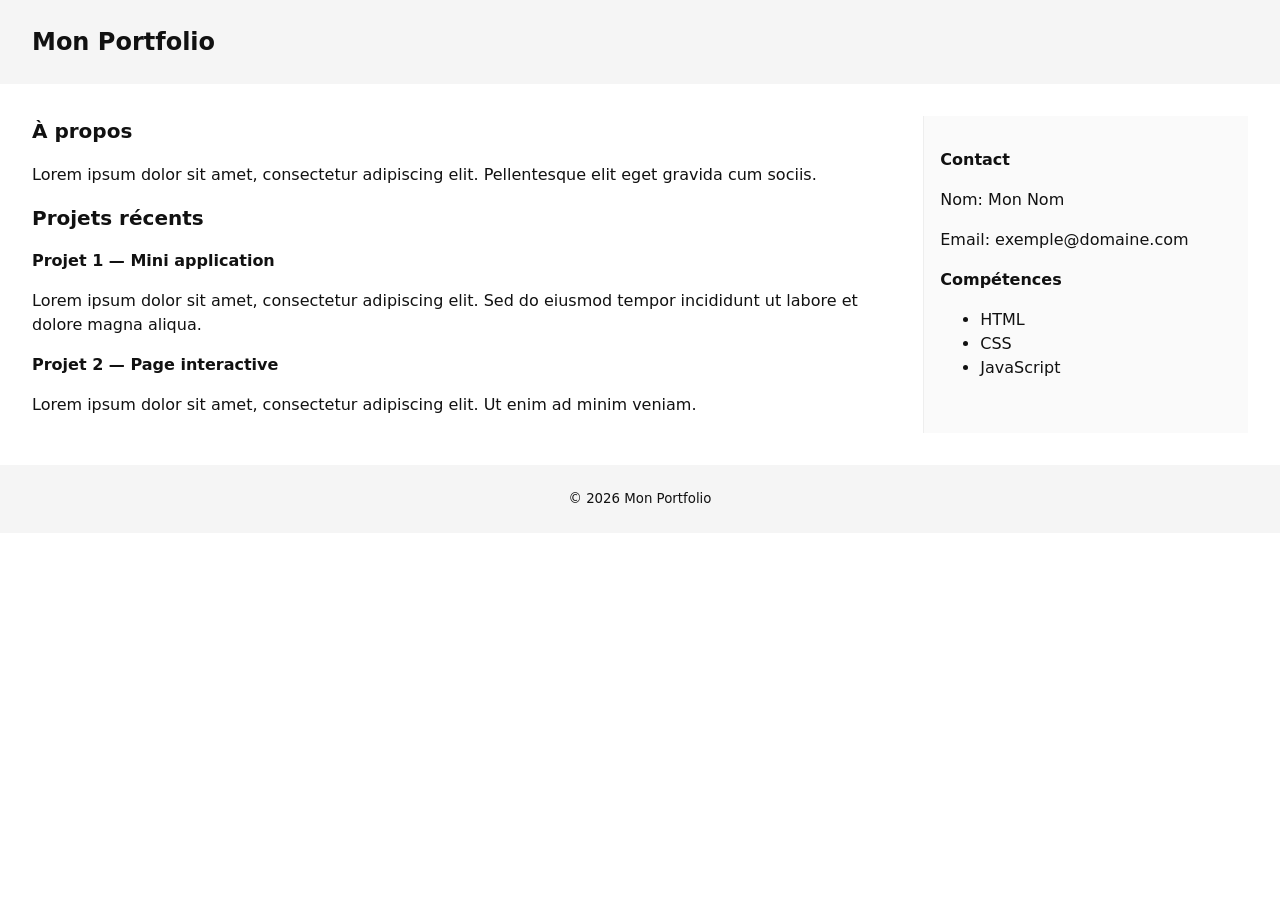
==== 07-js_html_css_dom/portfolio.html @ 59c32a58 "Resolution 06, 07" ====
<!doctype html>
<html lang="fr">
  <head>
    <meta charset="utf-8" />
    <meta name="viewport" content="width=device-width,initial-scale=1" />
    <title>Portfolio — Projet</title>
    <!-- Feuille de style minimale -->
    <link rel="stylesheet" href="portfolio.css" />
  </head>
  <body>
    <!-- En-tête du site -->
    <header>
      <h1>Mon Portfolio</h1>
    </header>

    <!-- Contenu principal: colonne principale (75%) + sidebar (25%) -->
    <main class="container">
      <section class="content">
        <h2>À propos</h2>
        <p>
          Lorem ipsum dolor sit amet, consectetur adipiscing elit. Pellentesque
          elit eget gravida cum sociis.
        </p>

        <h2>Projets récents</h2>
        <article>
          <h3>Projet 1 — Mini application</h3>
          <p>
            Lorem ipsum dolor sit amet, consectetur adipiscing elit. Sed do
            eiusmod tempor incididunt ut labore et dolore magna aliqua.
          </p>
        </article>

        <article>
          <h3>Projet 2 — Page interactive</h3>
          <p>
            Lorem ipsum dolor sit amet, consectetur adipiscing elit. Ut enim ad
            minim veniam.
          </p>
        </article>
      </section>

      <aside class="sidebar">
        <h3>Contact</h3>
        <p>Nom: Mon Nom</p>
        <p>Email: exemple@domaine.com</p>

        <h3>Compétences</h3>
        <ul>
          <li>HTML</li>
          <li>CSS</li>
          <li>JavaScript</li>
        </ul>
      </aside>
    </main>

    <!-- Pied de page -->
    <footer>
      <small>© <span id="year"></span> Mon Portfolio</small>
    </footer>

    <!-- Petit script pour afficher l'année courante -->
    <script>
      document.getElementById("year").textContent = new Date().getFullYear();
    </script>
  </body>
</html>
---- 07-js_html_css_dom/portfolio.css ----
/* Base: définir taille de police en rem (ici 1rem = 16px) */
html {
  font-size: 16px;
}

/* Styles globaux minimaux: fond clair, texte foncé */
body {
  margin: 0;
  font-family:
    system-ui,
    -apple-system,
    "Segoe UI",
    Roboto,
    "Helvetica Neue",
    Arial,
    sans-serif;
  background: #ffffff; /* fond clair */
  color: #111111; /* texte foncé */
  line-height: 1.5;
  font-size: 1rem; /* utiliser rem pour les tailles relatives */
}

/* En-tête et pied de page */
header,
footer {
  background: #f5f5f5;
  padding: 1.5rem 2rem;
}
header h1 {
  margin: 0;
  font-size: 1.5rem;
}

/* Conteneur principal: layout simple avec flexbox (75% / 25%) */
.container {
  display: flex;
  gap: 1rem;
  padding: 2rem;
  max-width: 90rem;
  margin: 0 auto;
  box-sizing: border-box;
}
.content {
  flex: 3; /* approx. 75% */
}
.sidebar {
  flex: 1; /* approx. 25% */
  background: #fafafa;
  padding: 1rem;
  border-left: 1px solid #eee;
}

/* Typographie minimale */
h2 {
  font-size: 1.25rem;
  margin-top: 0;
}
h3 {
  font-size: 1rem;
  margin-bottom: 0.5rem;
}

/* Responsive: empiler les colonnes sur petits écrans */
@media (max-width: 720px) {
  .container {
    flex-direction: column;
  }
  .sidebar {
    border-left: none;
    border-top: 1px solid #eee;
  }
}

/* Pied de page centré */
footer small {
  display: block;
  text-align: center;
}
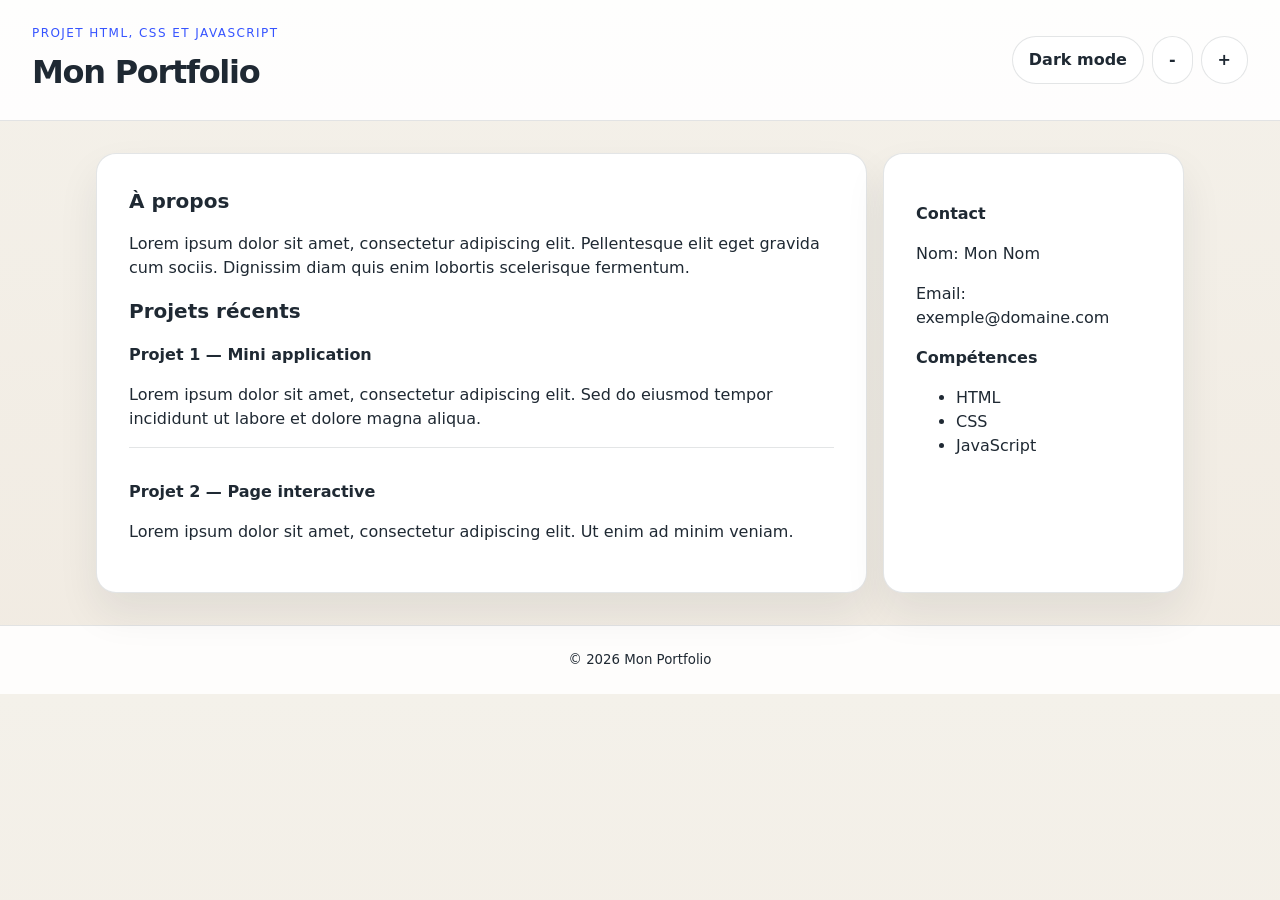
==== commit 2a56a940: "Complete portfolio mini project" ====
--- a/07-js_html_css_dom/portfolio.html
+++ b/07-js_html_css_dom/portfolio.html
@@ -4,22 +4,41 @@
     <meta charset="utf-8" />
     <meta name="viewport" content="width=device-width,initial-scale=1" />
     <title>Portfolio — Projet</title>
-    <!-- Feuille de style minimale -->
     <link rel="stylesheet" href="portfolio.css" />
   </head>
   <body>
-    <!-- En-tête du site -->
     <header>
-      <h1>Mon Portfolio</h1>
+      <div>
+        <p class="eyebrow">Projet HTML, CSS et JavaScript</p>
+        <h1>Mon Portfolio</h1>
+      </div>
+
+      <div class="controls" aria-label="Contrôles d'affichage">
+        <button type="button" id="theme-toggle">Dark mode</button>
+        <button
+          type="button"
+          id="text-smaller"
+          aria-label="Réduire la taille du texte"
+        >
+          -
+        </button>
+        <button
+          type="button"
+          id="text-larger"
+          aria-label="Augmenter la taille du texte"
+        >
+          +
+        </button>
+      </div>
     </header>
 
-    <!-- Contenu principal: colonne principale (75%) + sidebar (25%) -->
     <main class="container">
-      <section class="content">
+      <section class="content panel">
         <h2>À propos</h2>
         <p>
           Lorem ipsum dolor sit amet, consectetur adipiscing elit. Pellentesque
-          elit eget gravida cum sociis.
+          elit eget gravida cum sociis. Dignissim diam quis enim lobortis
+          scelerisque fermentum.
         </p>
 
         <h2>Projets récents</h2>
@@ -40,7 +59,7 @@
         </article>
       </section>
 
-      <aside class="sidebar">
+      <aside class="sidebar panel">
         <h3>Contact</h3>
         <p>Nom: Mon Nom</p>
         <p>Email: exemple@domaine.com</p>
@@ -54,14 +73,10 @@
       </aside>
     </main>
 
-    <!-- Pied de page -->
     <footer>
       <small>© <span id="year"></span> Mon Portfolio</small>
     </footer>
 
-    <!-- Petit script pour afficher l'année courante -->
-    <script>
-      document.getElementById("year").textContent = new Date().getFullYear();
-    </script>
+    <script src="portfolio.js"></script>
   </body>
 </html>
--- a/07-js_html_css_dom/portfolio.css
+++ b/07-js_html_css_dom/portfolio.css
@@ -1,78 +1,168 @@
-/* Base: définir taille de police en rem (ici 1rem = 16px) */
 html {
   font-size: 16px;
+  --base-bg: #f4f1ea;
+  --base-text: #1f2933;
+  --surface: #ffffff;
+  --surface-alt: #f1ebe2;
+  --border: rgba(31, 41, 51, 0.12);
+  --accent: #3654ff;
+  --shadow: 0 1.25rem 2.5rem rgba(24, 34, 48, 0.08);
 }
 
-/* Styles globaux minimaux: fond clair, texte foncé */
+body[data-theme="dark"] {
+  --base-bg: #0f1720;
+  --base-text: #e6edf3;
+  --surface: #18212d;
+  --surface-alt: #121a24;
+  --border: rgba(230, 237, 243, 0.12);
+  --accent: #8ab4ff;
+  --shadow: 0 1.25rem 2.5rem rgba(0, 0, 0, 0.35);
+}
+
 body {
   margin: 0;
   font-family:
+    "Segoe UI",
     system-ui,
     -apple-system,
-    "Segoe UI",
-    Roboto,
-    "Helvetica Neue",
-    Arial,
     sans-serif;
-  background: #ffffff; /* fond clair */
-  color: #111111; /* texte foncé */
+  background: linear-gradient(
+    180deg,
+    var(--base-bg) 0%,
+    var(--surface-alt) 100%
+  );
+  color: var(--base-text);
   line-height: 1.5;
-  font-size: 1rem; /* utiliser rem pour les tailles relatives */
+  font-size: 1rem;
 }
 
-/* En-tête et pied de page */
 header,
 footer {
-  background: #f5f5f5;
+  background: color-mix(in srgb, var(--surface) 90%, transparent);
+  border-bottom: 1px solid var(--border);
   padding: 1.5rem 2rem;
 }
+
+header {
+  display: flex;
+  justify-content: space-between;
+  align-items: center;
+  gap: 1rem;
+}
+
 header h1 {
   margin: 0;
-  font-size: 1.5rem;
+  font-size: 2rem;
+  letter-spacing: -0.04em;
 }
 
-/* Conteneur principal: layout simple avec flexbox (75% / 25%) */
+.eyebrow {
+  margin: 0 0 0.35rem;
+  text-transform: uppercase;
+  letter-spacing: 0.12em;
+  font-size: 0.75rem;
+  color: var(--accent);
+}
+
+.controls {
+  display: flex;
+  gap: 0.5rem;
+  flex-wrap: wrap;
+}
+
+button {
+  border: 1px solid var(--border);
+  background: var(--surface);
+  color: var(--base-text);
+  border-radius: 999px;
+  padding: 0.7rem 1rem;
+  font: inherit;
+  font-weight: 600;
+  cursor: pointer;
+}
+
+button:hover {
+  border-color: var(--accent);
+}
+
+button:focus-visible {
+  outline: 0.2rem solid color-mix(in srgb, var(--accent) 60%, transparent);
+  outline-offset: 0.15rem;
+}
+
 .container {
   display: flex;
   gap: 1rem;
   padding: 2rem;
-  max-width: 90rem;
+  max-width: 72rem;
   margin: 0 auto;
   box-sizing: border-box;
 }
-.content {
-  flex: 3; /* approx. 75% */
-}
-.sidebar {
-  flex: 1; /* approx. 25% */
-  background: #fafafa;
-  padding: 1rem;
-  border-left: 1px solid #eee;
+
+.panel {
+  background: var(--surface);
+  border: 1px solid var(--border);
+  border-radius: 1.25rem;
+  box-shadow: var(--shadow);
 }
 
-/* Typographie minimale */
+.content {
+  flex: 3;
+  padding: 2rem;
+}
+
+.sidebar {
+  flex: 1;
+  padding: 2rem;
+}
+
 h2 {
   font-size: 1.25rem;
   margin-top: 0;
 }
+
 h3 {
   font-size: 1rem;
   margin-bottom: 0.5rem;
 }
 
-/* Responsive: empiler les colonnes sur petits écrans */
-@media (max-width: 720px) {
-  .container {
-    flex-direction: column;
-  }
-  .sidebar {
-    border-left: none;
-    border-top: 1px solid #eee;
-  }
+p,
+li {
+  font-size: 1rem;
 }
 
-/* Pied de page centré */
+article {
+  padding-top: 1rem;
+  border-top: 1px solid var(--border);
+}
+
+article:first-of-type {
+  border-top: 0;
+  padding-top: 0;
+}
+
+footer {
+  border-bottom: 0;
+  border-top: 1px solid var(--border);
+}
+
 footer small {
   display: block;
   text-align: center;
 }
+
+@media (max-width: 720px) {
+  header {
+    flex-direction: column;
+    align-items: flex-start;
+  }
+
+  .container {
+    flex-direction: column;
+  }
+
+  .content,
+  .sidebar {
+    padding: 1.5rem;
+  }
+}
